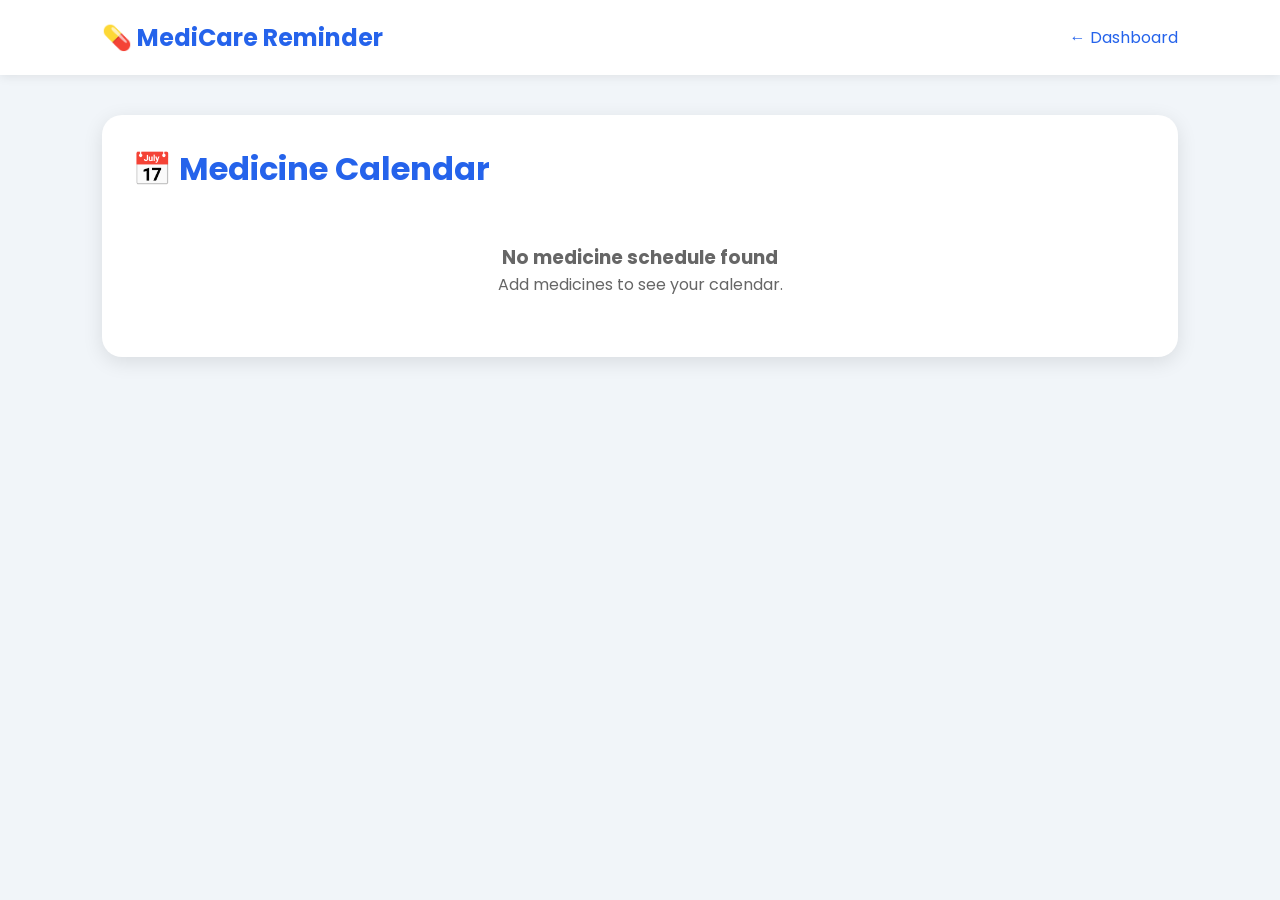
==== pages/calendar.html @ d653e041 "Add calendar.html for medicine reminders This file contains the HTML structure for a medical reminde" ====
<!DOCTYPE html>
<html lang="en">

<head>

<meta charset="UTF-8">
<meta name="viewport" content="width=device-width, initial-scale=1.0">

<title>Calendar - Medical Reminder</title>

<link rel="stylesheet" href="../style.css">


<style>

body{
    background:#f1f5f9;
}


.header{

    background:white;
    padding:20px 8%;
    display:flex;
    justify-content:space-between;
    align-items:center;
    box-shadow:0 2px 10px rgba(0,0,0,.08);

}


.header h2{
    color:#2563eb;
}


.header a{

    text-decoration:none;
    color:#2563eb;

}



.container{

    padding:40px 8%;

}



.calendar-box{

    background:white;
    padding:30px;
    border-radius:20px;
    box-shadow:0 5px 20px rgba(0,0,0,.1);

}



.calendar-box h1{

    color:#2563eb;
    margin-bottom:20px;

}



.schedule-card{

    background:#eff6ff;
    padding:20px;
    border-radius:12px;
    margin-bottom:15px;

}


.schedule-card h3{

    color:#1d4ed8;

}


.empty{

    text-align:center;
    padding:30px;
    color:#666;

}


</style>

</head>


<body>


<header class="header">

<h2>
💊 MediCare Reminder
</h2>


<a href="dashboard.html">
← Dashboard
</a>


</header>




<div class="container">


<div class="calendar-box">


<h1>
📅 Medicine Calendar
</h1>


<div id="calendarList">

</div>


</div>


</div>





<script>


let medicines =
JSON.parse(localStorage.getItem("medicines")) || [];



let calendarList =
document.getElementById("calendarList");



if(medicines.length === 0){


calendarList.innerHTML = `

<div class="empty">

<h3>
No medicine schedule found
</h3>

<p>
Add medicines to see your calendar.
</p>

</div>

`;



}
else{


medicines.forEach(medicine=>{


calendarList.innerHTML += `

<div class="schedule-card">


<h3>
${medicine.name}
</h3>


<p>
💊 Dosage: ${medicine.dosage}
</p>


<p>
⏰ Time: ${medicine.time}
</p>


<p>
🔁 Frequency: ${medicine.frequency}
</p>


<p>
📆 Start Date: ${medicine.date}
</p>


</div>

`;


});


}



</script>


</body>

</html>
---- style.css ----
/* ===== Google Font ===== */
@import url('https://fonts.googleapis.com/css2?family=Poppins:wght@300;400;500;600;700&display=swap');

/* ===== Reset ===== */
*{
    margin:0;
    padding:0;
    box-sizing:border-box;
    font-family:'Poppins',sans-serif;
}

body{
    background:#f5f8fc;
    color:#333;
}

/* ===== Navbar ===== */
nav{
    display:flex;
    justify-content:space-between;
    align-items:center;
    padding:20px 8%;
    background:#ffffff;
    box-shadow:0 2px 10px rgba(0,0,0,.08);
    position:sticky;
    top:0;
}

.logo{
    display:flex;
    align-items:center;
    gap:10px;
}

.logo i{
    color:#2563eb;
    font-size:28px;
}

.logo h2{
    color:#2563eb;
}

nav ul{
    display:flex;
    list-style:none;
    gap:30px;
}

nav ul li a{
    text-decoration:none;
    color:#333;
    font-weight:500;
    transition:.3s;
}

nav ul li a:hover{
    color:#2563eb;
}

/* ===== Hero ===== */

.hero{
    display:flex;
    justify-content:space-between;
    align-items:center;
    padding:70px 8%;
    gap:60px;
}

.hero-text{
    flex:1;
}

.hero-text h1{
    font-size:52px;
    color:#0f172a;
    margin-bottom:20px;
}

.hero-text p{
    font-size:18px;
    color:#555;
    line-height:1.8;
    margin-bottom:30px;
}

.hero button{
    background:#2563eb;
    color:#fff;
    border:none;
    padding:15px 35px;
    border-radius:10px;
    cursor:pointer;
    font-size:18px;
    transition:.3s;
}

.hero button:hover{
    background:#1d4ed8;
}

.hero-image{
    flex:1;
}

.hero-image img{
    width:100%;
    border-radius:20px;
}

/* ===== Features ===== */

.features{
    padding:80px 8%;
    text-align:center;
}

.features h2{
    font-size:40px;
    margin-bottom:50px;
}

.cards{
    display:grid;
    grid-template-columns:repeat(auto-fit,minmax(250px,1fr));
    gap:30px;
}

.card{
    background:#fff;
    padding:35px;
    border-radius:18px;
    box-shadow:0 5px 20px rgba(0,0,0,.08);
    transition:.3s;
}

.card:hover{
    transform:translateY(-8px);
}

.card i{
    font-size:45px;
    color:#2563eb;
    margin-bottom:20px;
}

.card h3{
    margin-bottom:15px;
}

.card p{
    color:#666;
}

/* ===== Footer ===== */

footer{
    background:#2563eb;
    color:white;
    text-align:center;
    padding:25px;
    margin-top:60px;
}

/* ===== Responsive ===== */

@media(max-width:900px){

nav{
    flex-direction:column;
    gap:20px;
}

.hero{
    flex-direction:column;
    text-align:center;
}

.hero-text h1{
    font-size:40px;
}

.hero-image{
    width:100%;
}
}
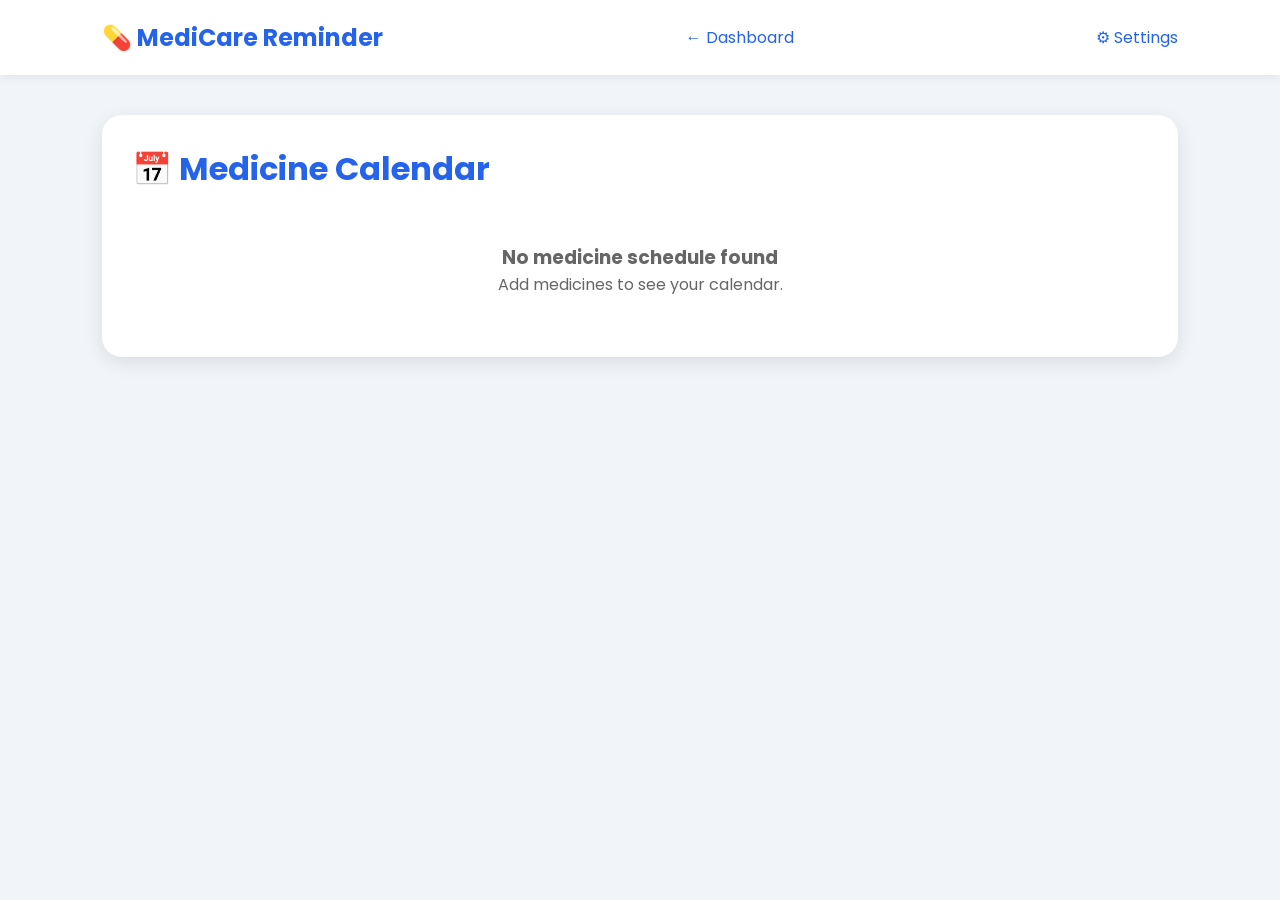
==== commit 02ded8ca: "Add settings link to calendar page" ====
--- a/pages/calendar.html
+++ b/pages/calendar.html
@@ -117,7 +117,9 @@
 ← Dashboard
 </a>
 
-
+<a href="settings.html">
+⚙ Settings
+</a>
 </header>
 
 
